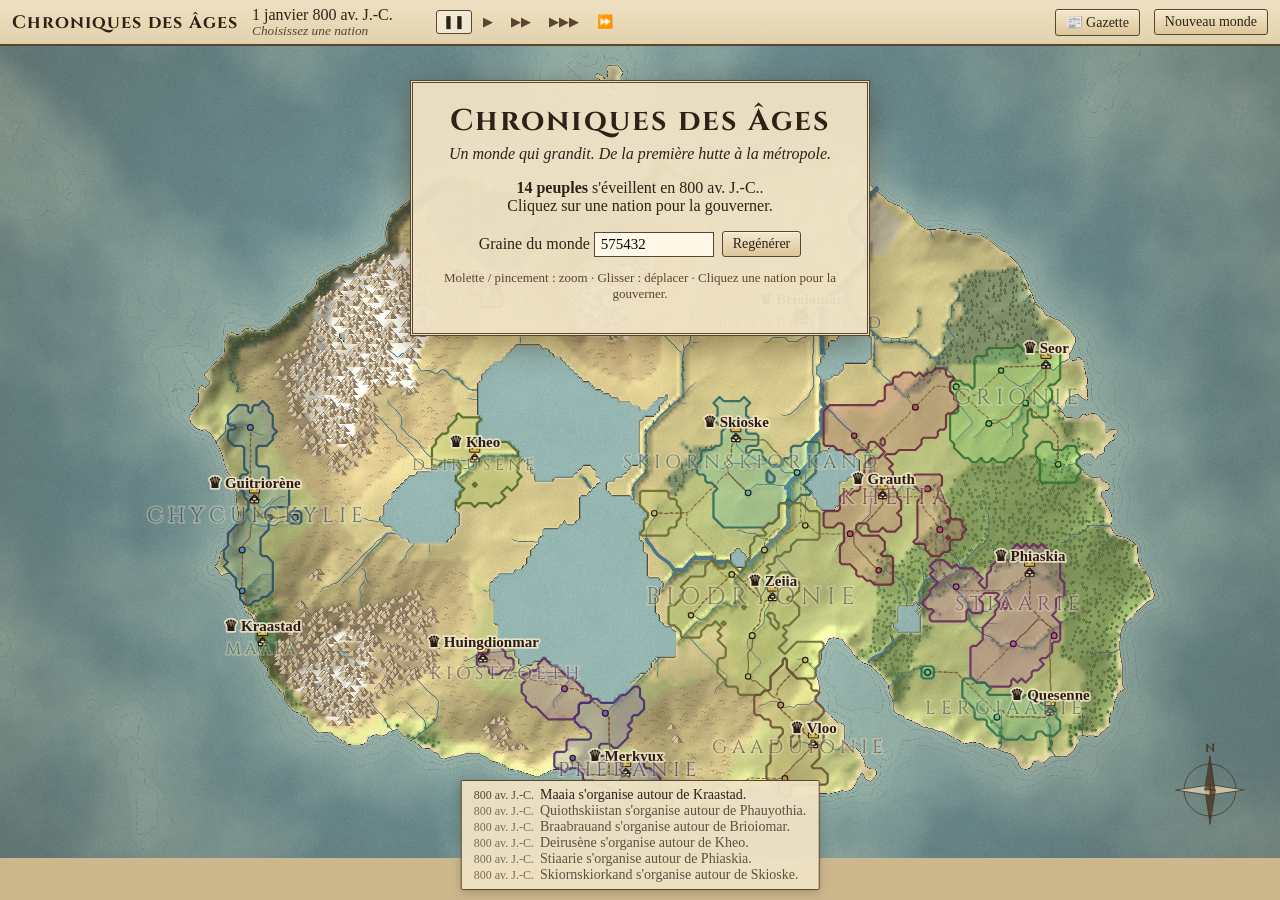
==== index.html @ 61b98d7f "Prototype Chroniques des Âges : monde procédural qui grandit, villes zoomables, portraits animés, ga" ====
<!doctype html>
<html lang="fr">
<head>
<meta charset="utf-8">
<meta name="viewport" content="width=device-width, initial-scale=1">
<title>Chroniques des Âges</title>
<link rel="preconnect" href="https://fonts.googleapis.com">
<link rel="preconnect" href="https://fonts.gstatic.com" crossorigin>
<link href="https://fonts.googleapis.com/css2?family=Cinzel:wght@400;700&family=IM+Fell+English:ital@0;1&family=UnifrakturMaguntia&family=Playfair+Display:wght@700;900&family=Oswald:wght@500;700&display=swap" rel="stylesheet">
<link rel="stylesheet" href="style.css">
</head>
<body>
<canvas id="map"></canvas>

<header id="topbar">
  <div class="brand">Chroniques des Âges</div>
  <div class="date"><span id="date">—</span><small id="era"></small></div>
  <div class="speeds" id="speeds">
    <button data-s="0" title="Pause (Espace)">❚❚</button>
    <button data-s="1" title="Vitesse 1">▶</button>
    <button data-s="2" title="Vitesse 2">▶▶</button>
    <button data-s="3" title="Vitesse 3">▶▶▶</button>
    <button data-s="4" title="Vitesse 4 (1 an ≈ 0,5 s)">⏩</button>
  </div>
  <div id="stats" class="stats"></div>
  <button id="btnGazette" class="btn">📰 Gazette</button>
  <button id="btnNew" class="btn">Nouveau monde</button>
</header>

<aside id="left" class="panel" hidden>
  <div class="portraitWrap"><canvas id="portrait" width="200" height="250"></canvas></div>
  <div id="leader"></div>
  <div id="nation"></div>
</aside>

<aside id="right" class="panel" hidden>
  <button class="close" id="closeRight">✕</button>
  <div id="rightBody"></div>
</aside>

<div id="ticker"></div>
<div id="tooltip" hidden></div>
<div id="toast" hidden></div>

<div id="intro" class="overlay">
  <div class="card">
    <h1>Chroniques des Âges</h1>
    <p class="sub">Un monde qui grandit. De la première hutte à la métropole.</p>
    <p id="introMsg">Génération du continent…</p>
    <div class="row"><label>Graine du monde <input id="seed" type="number"></label><button id="regen" class="btn">Regénérer</button></div>
    <p class="hint">Molette / pincement : zoom · Glisser : déplacer · Cliquez une nation pour la gouverner.</p>
  </div>
</div>

<div id="gazette" class="overlay" hidden>
  <div class="gzWrap">
    <div class="gzBar"><select id="gzList"></select><button class="btn" id="gzClose">Fermer</button><label class="small"><input type="checkbox" id="gzAuto" checked> Ouvrir chaque nouvelle édition</label></div>
    <div id="gzBody"></div>
  </div>
</div>

<script type="module" src="js/main.js"></script>
</body>
</html>
---- style.css ----
:root {
  --paper: #efe2c4; --paper2: #e4d3ae; --ink: #2e2116; --ink2: #5a4630; --red: #8e2a1c; --gold: #b08a40;
  --panel: rgba(239, 226, 196, 0.95);
}
* { box-sizing: border-box; }
html, body { margin: 0; height: 100%; overflow: hidden; background: #cdb88e; color: var(--ink); font-family: "IM Fell English", Georgia, serif; }
#map { position: fixed; inset: 0; width: 100vw; height: 100vh; display: block; cursor: grab; touch-action: none; }
#map.drag { cursor: grabbing; }
button { font-family: inherit; }
.btn { background: linear-gradient(#f4e8cc, #dcc79c); border: 1px solid var(--ink2); color: var(--ink); padding: 4px 10px; border-radius: 3px; cursor: pointer; font-size: 14px; box-shadow: 0 1px 0 rgba(255,255,255,.5) inset; }
.btn:hover:not(:disabled) { background: linear-gradient(#fff3d8, #e6d2a8); }
.btn:disabled { opacity: .45; cursor: not-allowed; }
.btn.danger { color: var(--red); border-color: var(--red); }
.small { font-size: 12px; }

#topbar { position: fixed; top: 0; left: 0; right: 0; display: flex; align-items: center; gap: 14px; padding: 6px 12px; background: linear-gradient(rgba(239,226,196,.97), rgba(228,211,174,.95)); border-bottom: 2px solid var(--ink2); z-index: 5; flex-wrap: wrap; }
.brand { font-family: Cinzel, serif; font-weight: 700; font-size: 18px; letter-spacing: 1px; }
.date { display: flex; flex-direction: column; line-height: 1.1; min-width: 170px; }
.date #date { font-size: 16px; }
.date small { color: var(--ink2); font-style: italic; }
.speeds button { background: none; border: 1px solid transparent; font-size: 13px; padding: 3px 6px; cursor: pointer; color: var(--ink2); border-radius: 3px; }
.speeds button.on { border-color: var(--ink2); background: rgba(255,255,255,.4); color: var(--ink); }
.stats { display: flex; gap: 14px; font-size: 14px; margin-left: auto; }
.stats b { font-family: Cinzel, serif; }
#btnGazette.flash { animation: flash 1s infinite alternate; }
@keyframes flash { to { background: #f7d58a; } }

.panel { position: fixed; top: 64px; width: 280px; max-height: calc(100vh - 120px); overflow-y: auto; background: var(--panel); border: 2px solid var(--ink2); box-shadow: 0 4px 18px rgba(60,40,20,.35); padding: 12px; z-index: 4; border-radius: 2px; }
#left { left: 12px; }
#right { right: 12px; }
.panel h2 { font-family: Cinzel, serif; margin: 4px 0 2px; font-size: 19px; }
.panel h3 { font-family: Cinzel, serif; font-size: 13px; margin: 12px 0 4px; border-bottom: 1px solid var(--ink2); padding-bottom: 2px; letter-spacing: .5px; }
.panel .sub { font-style: italic; color: var(--ink2); font-size: 14px; }
.panel p, .panel li, .panel td { font-size: 14px; }
.close { position: absolute; right: 6px; top: 4px; background: none; border: none; font-size: 16px; cursor: pointer; color: var(--ink2); }
.portraitWrap { display: flex; justify-content: center; }
#portrait { width: 160px; height: 200px; }
.traits span { display: inline-block; font-size: 12px; border: 1px solid var(--ink2); border-radius: 10px; padding: 0 7px; margin: 2px 2px 0 0; background: rgba(255,255,255,.35); }
.bar { height: 8px; background: rgba(0,0,0,.12); border-radius: 4px; overflow: hidden; margin: 2px 0 6px; }
.bar i { display: block; height: 100%; background: var(--ink2); }
.party { display: grid; grid-template-columns: 1fr 44px; gap: 0 6px; font-size: 13px; align-items: center; }
.party .bar { grid-column: 1 / -1; height: 6px; margin: 0 0 4px; }
.kv { display: grid; grid-template-columns: auto 1fr; gap: 2px 10px; font-size: 14px; }
.kv span:nth-child(odd) { color: var(--ink2); }
.actions { display: flex; flex-wrap: wrap; gap: 5px; margin-top: 6px; }
.actions .btn { font-size: 13px; padding: 3px 7px; }
table.goods { width: 100%; border-collapse: collapse; font-size: 13px; }
table.goods td, table.goods th { padding: 1px 4px; text-align: right; border-bottom: 1px dotted rgba(0,0,0,.15); }
table.goods td:first-child, table.goods th:first-child { text-align: left; }
.up { color: #2f6a2a; } .down { color: var(--red); }
input[type=range] { width: 100%; accent-color: var(--ink2); }

#ticker { position: fixed; left: 50%; transform: translateX(-50%); bottom: 10px; max-width: min(720px, 92vw); background: var(--panel); border: 1px solid var(--ink2); padding: 6px 12px; font-size: 14px; z-index: 4; border-radius: 2px; box-shadow: 0 3px 10px rgba(60,40,20,.25); }
#ticker div { white-space: nowrap; overflow: hidden; text-overflow: ellipsis; opacity: .75; }
#ticker div:first-child { opacity: 1; }
#ticker div.mine { color: var(--red); }
#ticker .y { color: var(--ink2); font-size: 12px; margin-right: 6px; }
#ticker:empty { display: none; }

#tooltip { position: fixed; pointer-events: none; background: rgba(40,28,18,.9); color: #f3e7cc; padding: 4px 8px; font-size: 13px; border-radius: 3px; z-index: 9; white-space: nowrap; }
#toast { position: fixed; top: 74px; left: 50%; transform: translateX(-50%); background: #2e2116; color: #f6e8c8; padding: 10px 18px; border: 2px solid var(--gold); font-size: 16px; z-index: 8; max-width: 90vw; text-align: center; }

.overlay { position: fixed; inset: 0; background: rgba(40,26,12,.45); display: flex; align-items: center; justify-content: center; z-index: 10; }
.overlay[hidden], .panel[hidden], #tooltip[hidden], #toast[hidden] { display: none; }
#intro { background: transparent; pointer-events: none; align-items: flex-start; padding-top: 80px; }
#intro .card { pointer-events: auto; }
.card { background: var(--panel); border: 3px double var(--ink2); padding: 18px 26px; max-width: 460px; text-align: center; box-shadow: 0 8px 30px rgba(40,20,0,.4); }
.card h1 { font-family: Cinzel, serif; margin: 0; font-size: 30px; letter-spacing: 2px; }
.card .sub { font-style: italic; margin: 4px 0 10px; }
.card .row { display: flex; gap: 8px; justify-content: center; align-items: center; }
.card input { width: 120px; font-family: inherit; font-size: 15px; background: #fff8e8; border: 1px solid var(--ink2); padding: 3px 6px; }
.hint { font-size: 13px; color: var(--ink2); }

/* ---------- Gazette ---------- */
.gzWrap { width: min(980px, 96vw); max-height: 94vh; display: flex; flex-direction: column; }
.gzBar { display: flex; gap: 8px; align-items: center; padding: 6px; background: var(--paper2); border: 1px solid var(--ink2); color: var(--ink); }
.gzBar select { font-family: inherit; font-size: 14px; }
#gzBody { overflow-y: auto; }
.paper { background: #f3ead3 url("data:image/svg+xml,%3Csvg xmlns='http://www.w3.org/2000/svg' width='120' height='120'%3E%3Cfilter id='n'%3E%3CfeTurbulence baseFrequency='.9' numOctaves='2'/%3E%3CfeColorMatrix values='0 0 0 0 .4 0 0 0 0 .3 0 0 0 0 .15 0 0 0 .07 0'/%3E%3C/filter%3E%3Crect width='120' height='120' filter='url(%23n)'/%3E%3C/svg%3E"); color: #1d150e; padding: 22px 28px 26px; box-shadow: 0 10px 40px rgba(0,0,0,.5); }
.paper .mast { text-align: center; font-size: 54px; line-height: 1; padding-bottom: 6px; border-bottom: 3px double #1d150e; }
.paper .dateline { text-align: center; font-size: 13px; letter-spacing: 1px; padding: 4px 0; border-bottom: 1px solid #1d150e; text-transform: uppercase; }
.paper .headline { text-align: center; font-size: 36px; margin: 14px 0 10px; line-height: 1.05; }
.paper .lead { display: flex; gap: 18px; align-items: flex-start; margin-bottom: 12px; }
.paper figure { margin: 0; text-align: center; flex: none; }
.paper figure canvas { width: 150px; height: 188px; border: 1px solid #1d150e; }
.paper figcaption { font-size: 12px; font-style: italic; }
.paper .leadtext { font-size: 18px; line-height: 1.4; margin: 0; }
.paper .cols { display: grid; grid-template-columns: 1fr 1fr 220px; gap: 0 18px; border-top: 2px solid #1d150e; padding-top: 6px; }
.paper .cols section { border-right: 1px solid rgba(0,0,0,.35); padding-right: 14px; }
.paper .cols section:last-child { border-right: none; padding-right: 0; }
.paper h3 { font-size: 15px; text-transform: uppercase; letter-spacing: 1px; border-bottom: 1px solid #1d150e; margin: 8px 0 6px; }
.paper h4 { margin: 8px 0 2px; font-size: 16px; }
.paper article p, .paper section p { margin: 0 0 8px; font-size: 14.5px; line-height: 1.35; text-align: justify; hyphens: auto; }
.paper table.prices { width: 100%; font-size: 13px; border-collapse: collapse; }
.paper table.prices td, .paper table.prices th { border-bottom: 1px dotted #1d150e; padding: 1px 3px; text-align: left; }
.paper .ad { border: 2px solid #1d150e; padding: 6px; margin-top: 10px; text-align: center; font-size: 13px; }
.paper .obit { border-top: 3px solid #1d150e; margin-top: 8px; }
.paper .drop { float: left; font-family: UnifrakturMaguntia, serif; font-size: 58px; line-height: .8; padding: 6px 6px 0 0; color: #7a1a10; }
/* styles par ère */
.paper.antique { background-color: #ead9ad; font-family: "IM Fell English", serif; border: 10px solid #c9ad74; }
.paper.antique .mast { font-family: Cinzel, serif; letter-spacing: 6px; font-size: 40px; }
.paper.antique .headline { font-family: Cinzel, serif; font-weight: 400; font-size: 28px; letter-spacing: 1px; }
.paper.manuscrit { background-color: #efe2c0; font-family: "IM Fell English", serif; border: 8px double #7a1a10; }
.paper.manuscrit .mast { font-family: UnifrakturMaguntia, serif; color: #7a1a10; }
.paper.manuscrit .headline { font-family: UnifrakturMaguntia, serif; font-weight: 400; }
.paper.gazette { font-family: "IM Fell English", serif; }
.paper.gazette .mast { font-family: UnifrakturMaguntia, serif; }
.paper.gazette .headline { font-family: "Playfair Display", serif; font-weight: 900; }
.paper.journal { background-color: #efe8d6; font-family: Georgia, serif; }
.paper.journal .mast { font-family: "Playfair Display", serif; font-weight: 900; font-size: 60px; }
.paper.journal .headline { font-family: "Playfair Display", serif; font-weight: 900; font-size: 40px; text-transform: uppercase; }
.paper.moderne { background: #f7f5f0; font-family: Georgia, serif; }
.paper.moderne .mast { font-family: Oswald, sans-serif; text-transform: uppercase; font-size: 50px; letter-spacing: 2px; background: #1d150e; color: #f7f5f0; border: none; padding: 6px; }
.paper.moderne .headline { font-family: Oswald, sans-serif; font-size: 40px; text-align: left; }
.paper.moderne h3 { font-family: Oswald, sans-serif; }

@media (max-width: 760px) {
  .brand { display: none; }
  .stats { font-size: 12px; gap: 8px; margin-left: 0; }
  .panel { width: calc(100vw - 32px); left: 16px !important; right: 16px !important; top: auto; bottom: 64px; max-height: 45vh; }
  #portrait { width: 110px; height: 138px; }
  .paper { padding: 12px; }
  .paper .mast { font-size: 30px !important; }
  .paper .headline { font-size: 24px !important; }
  .paper .lead { flex-direction: column; align-items: center; }
  .paper .cols { grid-template-columns: 1fr; }
  .paper .cols section { border-right: none; padding-right: 0; }
}
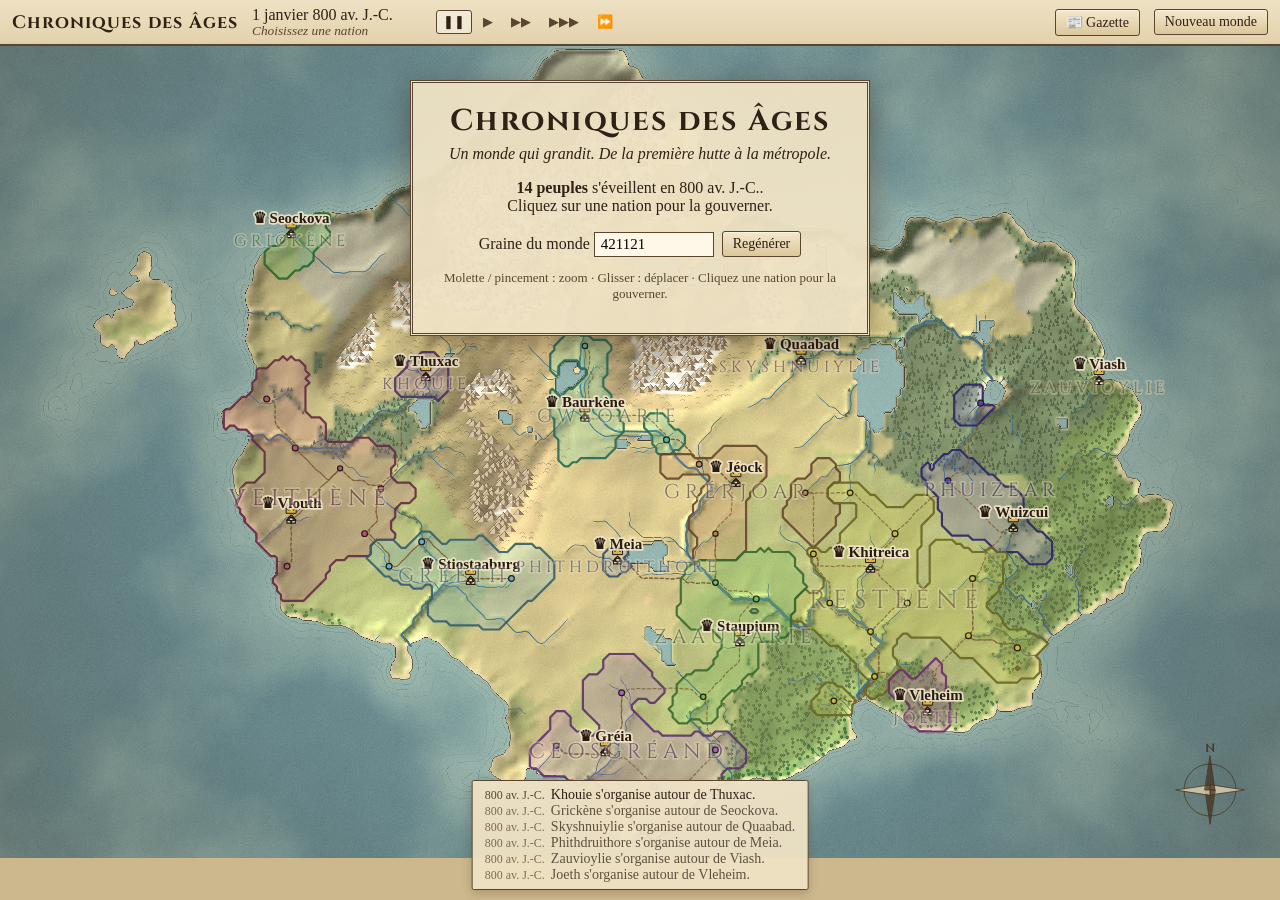
==== commit 2c11cb4b: "Frontières cohérentes, armées visibles, cour et dilemmes à choix Co-Authored-By: Claude Opus 5.5 <no" ====
--- a/index.html
+++ b/index.html
@@ -52,6 +52,13 @@
   </div>
 </div>
 
+<div id="choice" class="overlay" hidden>
+  <div class="choiceCard">
+    <div class="advisor"><canvas id="advisor" width="200" height="250"></canvas><div id="advName"></div></div>
+    <div class="choiceBody"><h2 id="chTitle"></h2><p id="chText"></p><div id="chOpts"></div></div>
+  </div>
+</div>
+
 <div id="gazette" class="overlay" hidden>
   <div class="gzWrap">
     <div class="gzBar"><select id="gzList"></select><button class="btn" id="gzClose">Fermer</button><label class="small"><input type="checkbox" id="gzAuto" checked> Ouvrir chaque nouvelle édition</label></div>
--- a/style.css
+++ b/style.css
@@ -114,7 +114,22 @@
 .paper.moderne .headline { font-family: Oswald, sans-serif; font-size: 40px; text-align: left; }
 .paper.moderne h3 { font-family: Oswald, sans-serif; }
 
+/* ---------- Dilemmes ---------- */
+.choiceCard { display: flex; gap: 20px; background: var(--panel); border: 3px double var(--ink2); padding: 20px; max-width: min(720px, 94vw); box-shadow: 0 10px 40px rgba(40,20,0,.5); animation: rise .35s ease-out; }
+@keyframes rise { from { transform: translateY(20px); opacity: 0; } }
+.advisor { flex: none; text-align: center; }
+.advisor canvas { width: 160px; height: 200px; }
+#advName { font-size: 13px; font-style: italic; max-width: 160px; }
+.choiceBody h2 { font-family: Cinzel, serif; margin: 0 0 8px; font-size: 22px; }
+.choiceBody p { font-size: 17px; line-height: 1.4; margin: 0 0 14px; }
+#chOpts { display: flex; flex-direction: column; gap: 8px; }
+#chOpts button { text-align: left; font-size: 16px; padding: 7px 12px; }
+#chOpts small { display: block; color: var(--ink2); font-size: 12.5px; font-style: italic; }
+.court { display: grid; grid-template-columns: 1fr; gap: 2px; font-size: 13px; }
+.court b { font-weight: normal; color: var(--ink2); }
+
 @media (max-width: 760px) {
+  .choiceCard { flex-direction: column; align-items: center; }
   .brand { display: none; }
   .stats { font-size: 12px; gap: 8px; margin-left: 0; }
   .panel { width: calc(100vw - 32px); left: 16px !important; right: 16px !important; top: auto; bottom: 64px; max-height: 45vh; }
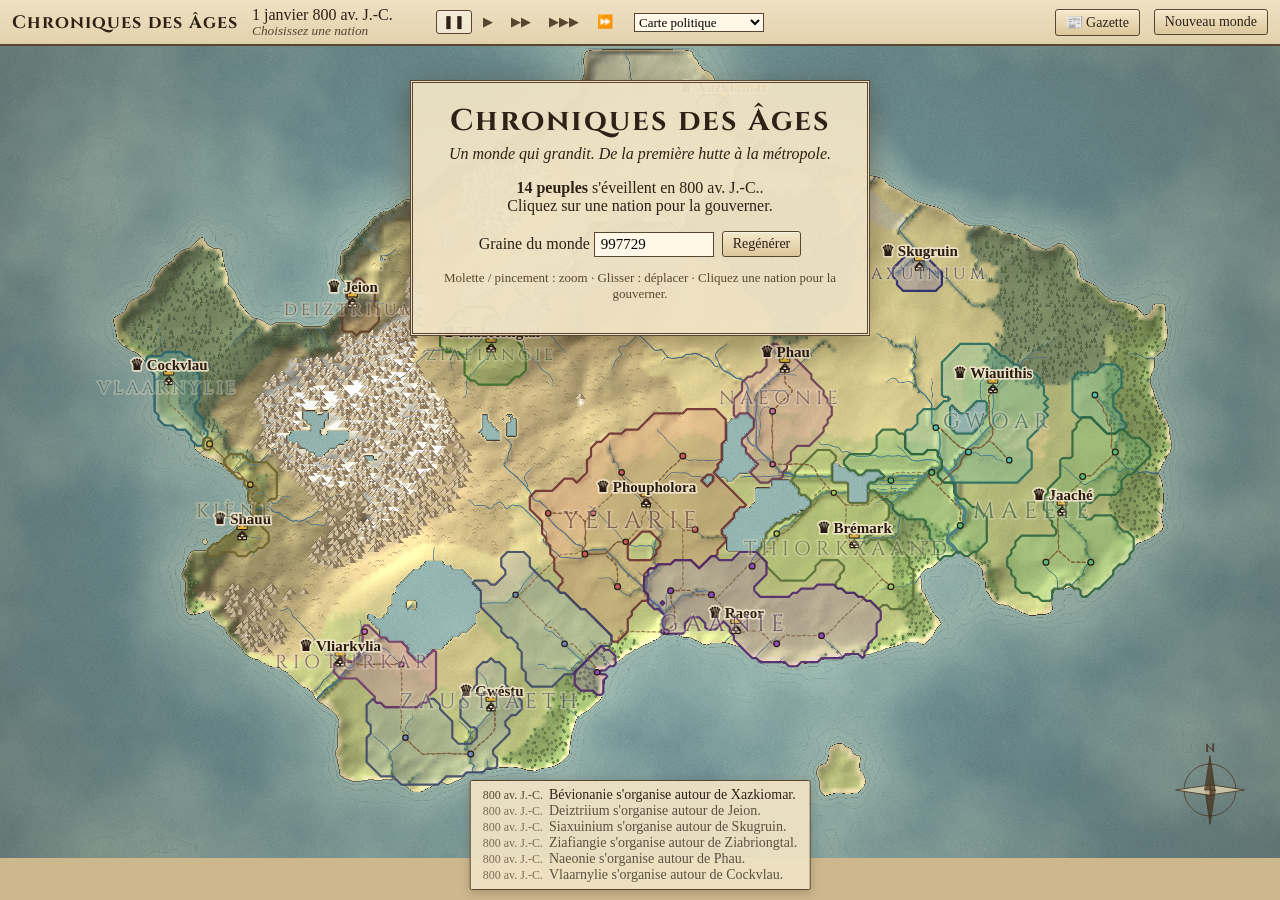
==== commit 587ae5c0: "Systèmes EcoPol (cycles, budget, dette, inflation, banque centrale), religions, alliances, batailles" ====
--- a/index.html
+++ b/index.html
@@ -22,6 +22,7 @@
     <button data-s="3" title="Vitesse 3">▶▶▶</button>
     <button data-s="4" title="Vitesse 4 (1 an ≈ 0,5 s)">⏩</button>
   </div>
+  <select id="mapMode" title="Mode de carte"><option value="politique">Carte politique</option><option value="religion">Religions</option><option value="economie">Cycles économiques</option><option value="relief">Relief</option></select>
   <div id="stats" class="stats"></div>
   <button id="btnGazette" class="btn">📰 Gazette</button>
   <button id="btnNew" class="btn">Nouveau monde</button>
@@ -59,6 +60,18 @@
   </div>
 </div>
 
+<div id="battle" class="overlay" hidden>
+  <div class="battleCard">
+    <div class="bfLeft"><canvas id="bfCanvas" width="640" height="360"></canvas><div id="bfResult"></div></div>
+    <div class="bfRight">
+      <h2 id="bfTitle"></h2>
+      <div id="bfContext"></div>
+      <div class="cmdRow"><div><canvas id="cmdA" width="120" height="150"></canvas><div id="cmdAName" class="small"></div></div><div class="vs">⚔</div><div><canvas id="cmdB" width="120" height="150"></canvas><div id="cmdBName" class="small"></div></div></div>
+      <div id="bfOpts"></div>
+    </div>
+  </div>
+</div>
+
 <div id="gazette" class="overlay" hidden>
   <div class="gzWrap">
     <div class="gzBar"><select id="gzList"></select><button class="btn" id="gzClose">Fermer</button><label class="small"><input type="checkbox" id="gzAuto" checked> Ouvrir chaque nouvelle édition</label></div>
--- a/style.css
+++ b/style.css
@@ -114,6 +114,30 @@
 .paper.moderne .headline { font-family: Oswald, sans-serif; font-size: 40px; text-align: left; }
 .paper.moderne h3 { font-family: Oswald, sans-serif; }
 
+/* ---------- Batailles ---------- */
+.battleCard { display: flex; gap: 16px; background: var(--panel); border: 3px double var(--ink2); padding: 14px; max-width: 98vw; max-height: 96vh; overflow: auto; box-shadow: 0 10px 40px rgba(40,20,0,.5); animation: rise .35s ease-out; }
+.bfLeft canvas { width: 640px; max-width: 60vw; height: auto; border: 2px solid var(--ink2); display: block; }
+#bfResult { font-size: 15px; margin-top: 6px; max-width: 640px; }
+.bfRight { width: 330px; }
+.bfRight h2 { font-family: Cinzel, serif; margin: 0 0 4px; font-size: 20px; }
+#bfContext { font-size: 14px; margin-bottom: 6px; }
+.cmdRow { display: flex; align-items: center; justify-content: space-around; text-align: center; margin: 4px 0 8px; }
+.cmdRow canvas { width: 84px; height: 105px; }
+.cmdRow .vs { font-size: 26px; color: var(--red); }
+#bfOpts { display: flex; flex-direction: column; gap: 5px; }
+#bfOpts button { text-align: left; font-size: 14px; padding: 5px 9px; }
+#bfOpts small { display: block; font-size: 11.5px; color: var(--ink2); font-style: italic; }
+#bfOpts .odds { float: right; font-style: normal; font-weight: bold; }
+.lvl { display: grid; grid-template-columns: 1fr auto; align-items: center; font-size: 13px; gap: 2px 6px; margin-bottom: 3px; }
+.lvl .dots button { width: 18px; height: 18px; padding: 0; margin-left: 2px; border-radius: 50%; border: 1px solid var(--ink2); background: rgba(255,255,255,.4); cursor: pointer; }
+.lvl .dots button.on { background: var(--ink2); }
+.lvl small { grid-column: 1 / -1; color: var(--ink2); margin-top: -2px; }
+.phase { display: inline-block; padding: 0 7px; border-radius: 9px; color: #fff; font-size: 12px; }
+#gdpSpark { width: 100%; height: 40px; display: block; }
+#mapMode { font-family: inherit; font-size: 13px; background: #fff8e8; border: 1px solid var(--ink2); }
+.roadRow { display: flex; justify-content: space-between; align-items: center; font-size: 13px; gap: 4px; margin: 2px 0; }
+.roadRow .btn { font-size: 12px; padding: 2px 6px; }
+
 /* ---------- Dilemmes ---------- */
 .choiceCard { display: flex; gap: 20px; background: var(--panel); border: 3px double var(--ink2); padding: 20px; max-width: min(720px, 94vw); box-shadow: 0 10px 40px rgba(40,20,0,.5); animation: rise .35s ease-out; }
 @keyframes rise { from { transform: translateY(20px); opacity: 0; } }
@@ -129,6 +153,9 @@
 .court b { font-weight: normal; color: var(--ink2); }
 
 @media (max-width: 760px) {
+  .battleCard { flex-direction: column; }
+  .bfLeft canvas { max-width: 92vw; }
+  .bfRight { width: auto; }
   .choiceCard { flex-direction: column; align-items: center; }
   .brand { display: none; }
   .stats { font-size: 12px; gap: 8px; margin-left: 0; }
